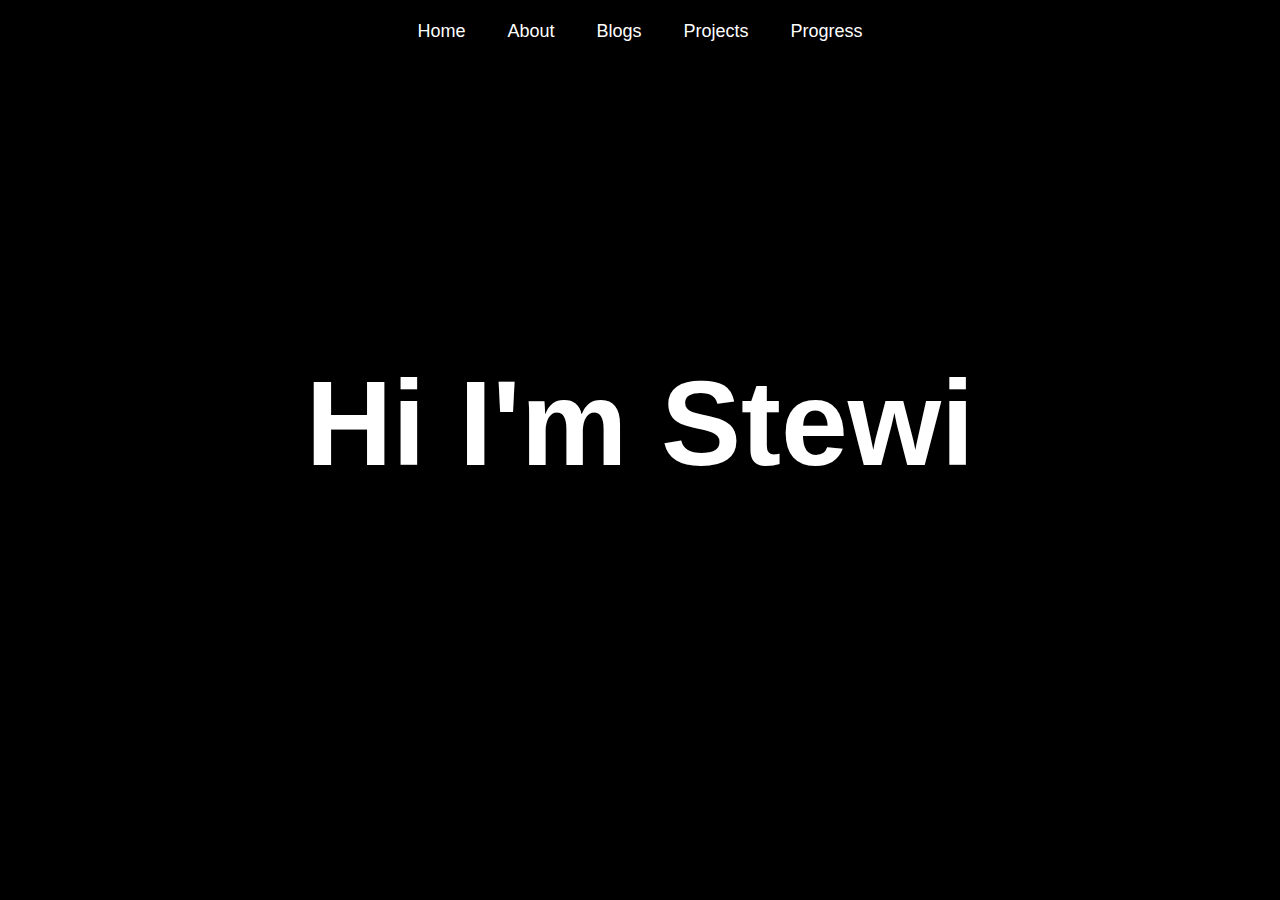
==== index.html @ cea296cc "first commit" ====
<!DOCTYPE html>
<html lang="en">
<head>
    <meta charset="UTF-8">
    <meta name="viewport" content="width=device-width, initial-scale=1.0">
    <title>folio</title>
    <link rel="stylesheet" href="css/styles.css">
</head>
<body>
    <nav>
        <div class="navbar">
            <button class="nav-button" data-page="home">Home</button>
            <button class="nav-button" data-page="about">About</button>
            <button class="nav-button" data-page="contact">Blogs</button>
            <button class="nav-button" data-page="projects">Projects</button>
            <button class="nav-button" data-page="progress">Progress</button>
        </div>
    </nav>

    <main>
        <h1 class="main-text">Hi I'm Stewi</h1>
    </main>

    <script src="js/index.js"></script>    
</body>
</html>
---- css/styles.css ----
body {
    background-color: black;
    color: white;
    font-family: -apple-system, BlinkMacSystemFont, 'Segoe UI', Roboto, Oxygen, Ubuntu, Cantarell, 'Open Sans', 'Helvetica Neue', sans-serif;
    margin: 0;
    padding: 0;
}

.navbar {
    display: flex;
    justify-content: center;
    padding: 20px 0;
}

.nav-button {
    background: none;
    border: none;
    color: white;
    font-size: 18px;
    margin: 0 15px;
    cursor: pointer;
    transition: opacity 0.3s ease;
}

.nav-button:hover {
    opacity: 0.7;
}

main {
    display: flex;
    justify-content: center;
    align-items: center;
    height: 80vh;
}

.main-text {
    font-size: 120px;
    font-weight: bold;
}
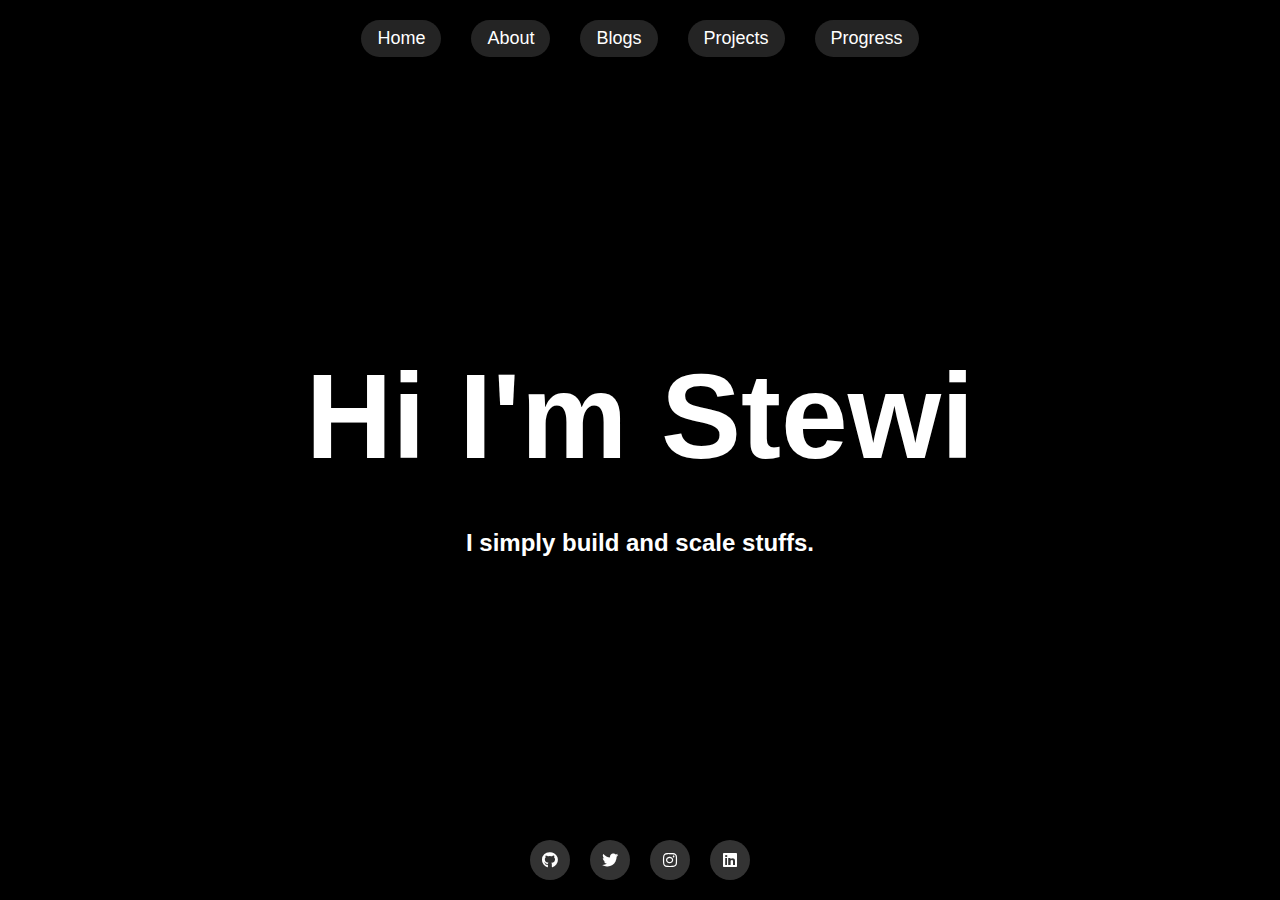
==== commit 994d1933: "added socials and buttons" ====
--- a/index.html
+++ b/index.html
@@ -3,15 +3,16 @@
 <head>
     <meta charset="UTF-8">
     <meta name="viewport" content="width=device-width, initial-scale=1.0">
-    <title>folio</title>
+    <title>Stewi's Portfolio</title>
     <link rel="stylesheet" href="css/styles.css">
+    <link rel="stylesheet" href="https://cdnjs.cloudflare.com/ajax/libs/font-awesome/6.4.0/css/all.min.css">
 </head>
 <body>
     <nav>
         <div class="navbar">
             <button class="nav-button" data-page="home">Home</button>
             <button class="nav-button" data-page="about">About</button>
-            <button class="nav-button" data-page="contact">Blogs</button>
+            <button class="nav-button" data-page="blogs">Blogs</button>
             <button class="nav-button" data-page="projects">Projects</button>
             <button class="nav-button" data-page="progress">Progress</button>
         </div>
@@ -19,8 +20,18 @@
 
     <main>
         <h1 class="main-text">Hi I'm Stewi</h1>
+        <p class="sub-text">I simply build and scale stuffs.</p>
     </main>
 
-    <script src="js/index.js"></script>    
+    <footer>
+        <div class="social-icons">
+            <a href="#" class="social-icon"><i class="fab fa-github"></i></a>
+            <a href="#" class="social-icon"><i class="fab fa-twitter"></i></a>
+            <a href="#" class="social-icon"><i class="fab fa-instagram"></i></a>
+            <a href="#" class="social-icon"><i class="fab fa-linkedin"></i></a>
+        </div>
+    </footer>
+
+    <script src="/js/index.js"></script>    
 </body>
 </html>--- a/css/styles.css
+++ b/css/styles.css
@@ -13,21 +13,25 @@
 }
 
 .nav-button {
-    background: none;
+    background-color: rgba(51, 51, 51, 0.7); 
     border: none;
+    border-radius: 20px;
     color: white;
     font-size: 18px;
     margin: 0 15px;
     cursor: pointer;
-    transition: opacity 0.3s ease;
+    transition: opacity 0.3s ease, background-color 0.3s ease;
+    padding: 8px 16px;
 }
 
 .nav-button:hover {
-    opacity: 0.7;
+    opacity: 1;
+    background-color: rgba(51, 51, 51, 0.9);
 }
 
 main {
     display: flex;
+    flex-direction: column;
     justify-content: center;
     align-items: center;
     height: 80vh;
@@ -36,4 +40,45 @@
 .main-text {
     font-size: 120px;
     font-weight: bold;
-}+    margin-bottom: 20px;
+}
+
+.sub-text {
+    font-size: 24px;
+    font-weight: bold;
+    margin-bottom: 50px;
+}
+
+footer {
+    position: fixed;
+    bottom: 0;
+    left: 0;
+    right: 0;
+    padding: 20px 0;
+    text-align: center;
+}
+
+.social-icons {
+    display: flex;
+    justify-content: center;
+    align-items: center;
+}
+
+.social-icon {
+    display: flex;
+    justify-content: center;
+    align-items: center;
+    width: 40px;
+    height: 40px;
+    border-radius: 50%;
+    background-color: #333;
+    color: white;
+    text-decoration: none;
+    margin: 0 10px;
+    transition: background-color 0.3s ease;
+}
+
+.social-icon:hover {
+    background-color: #555;
+}
+
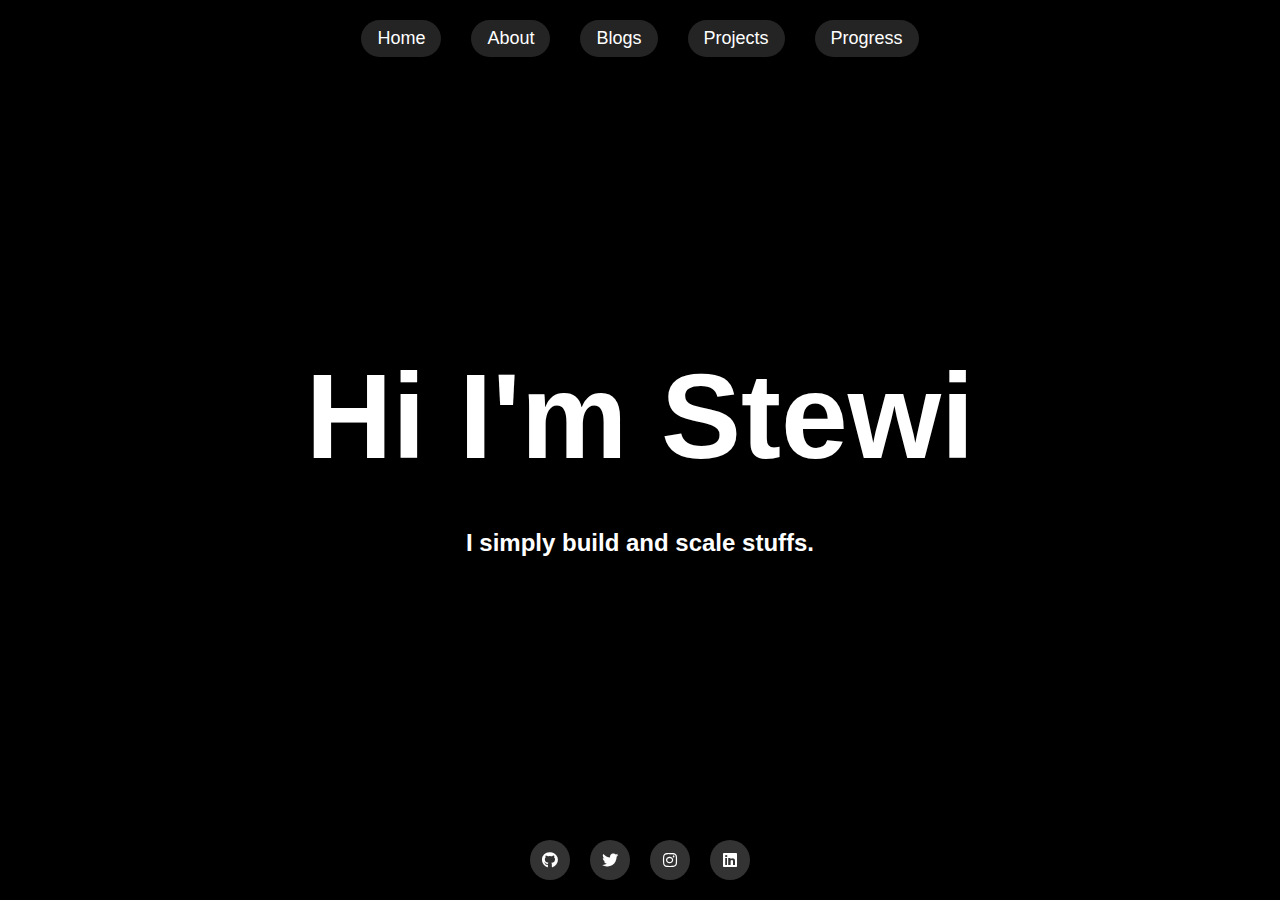
==== commit e7f8fe4f: "added links" ====
--- a/index.html
+++ b/index.html
@@ -25,10 +25,10 @@
 
     <footer>
         <div class="social-icons">
-            <a href="#" class="social-icon"><i class="fab fa-github"></i></a>
-            <a href="#" class="social-icon"><i class="fab fa-twitter"></i></a>
-            <a href="#" class="social-icon"><i class="fab fa-instagram"></i></a>
-            <a href="#" class="social-icon"><i class="fab fa-linkedin"></i></a>
+            <a href="https://github.com/kunstewi" class="social-icon"><i class="fab fa-github"></i></a>
+            <a href="https://twitter.com/kunstewi" class="social-icon"><i class="fab fa-twitter"></i></a>
+            <a href="https://instagram.com/kunstewi" class="social-icon"><i class="fab fa-instagram"></i></a>
+            <a href="https://linkedin.com/in/kunstewi" class="social-icon"><i class="fab fa-linkedin"></i></a>
         </div>
     </footer>
 
